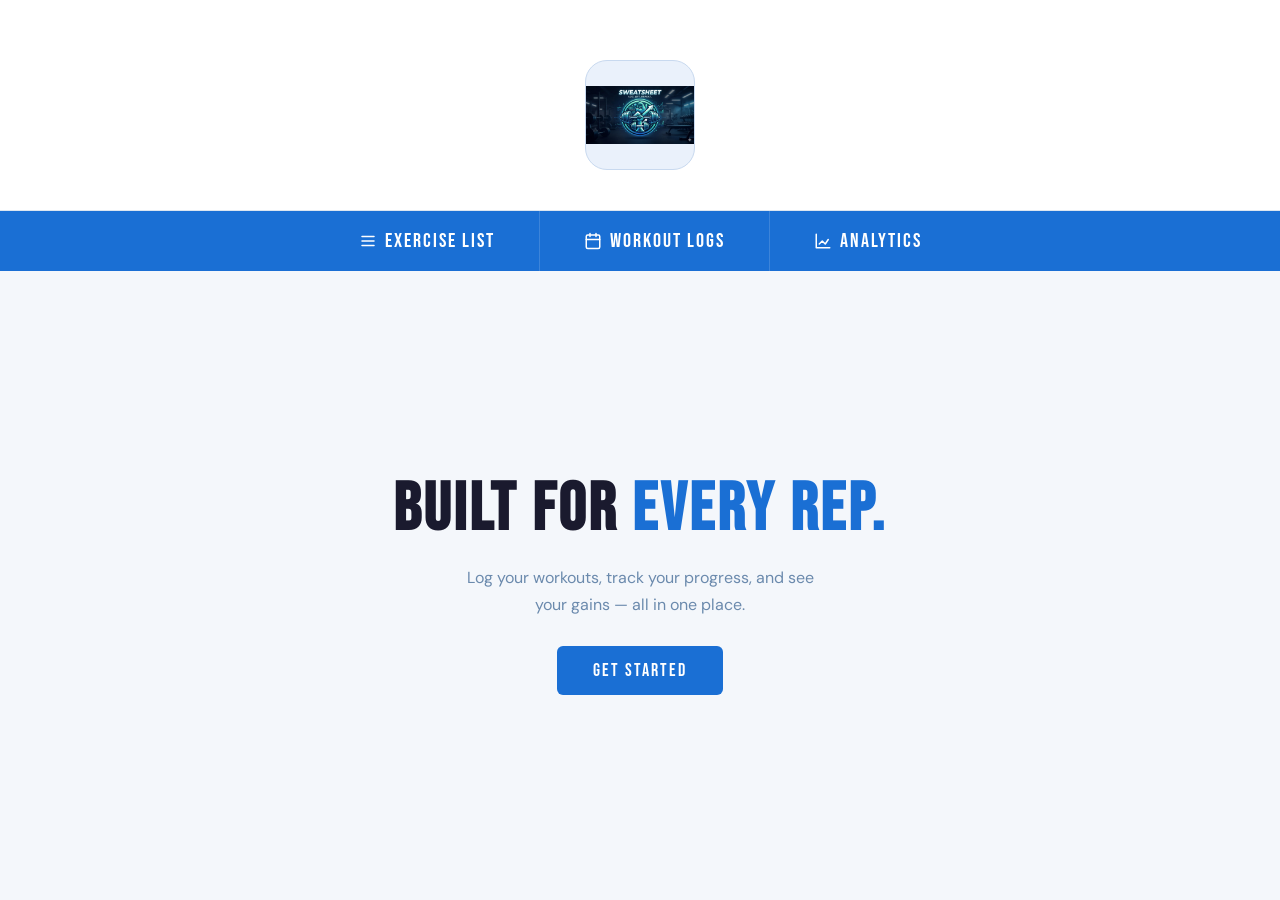
==== index.html @ 3637ef09 "Adding logo to homepage" ====
<!DOCTYPE html>
<html lang="en">
<head>
<meta charset="UTF-8" />
<meta name="viewport" content="width=device-width, initial-scale=1.0"/>
<title>SweatSheet</title>
<link href="https://fonts.googleapis.com/css2?family=Bebas+Neue&family=DM+Sans:wght@400;500;600&display=swap" rel="stylesheet"/>
<style>
  *, *::before, *::after { box-sizing: border-box; margin: 0; padding: 0; }

  body {
    font-family: 'DM Sans', sans-serif;
    background: #f4f7fb;
    color: #1a1a2e;
    min-height: 100vh;
    display: flex;
    flex-direction: column;
    align-items: center;
  }

  header {
    width: 100%;
    display: flex;
    flex-direction: column;
    align-items: center;
    padding: 60px 20px 40px;
    gap: 12px;
    background: #fff;
    border-bottom: 1px solid #dde6f0;
  }

  .logo-wrap {
    width: 110px;
    height: 110px;
    border-radius: 22px;
    background: #eaf1fb;
    border: 1px solid #c8d9ef;
    display: flex;
    align-items: center;
    justify-content: center;
    overflow: hidden;
  }

  .logo-wrap img {
    width: 100%;
    height: 100%;
    object-fit: contain;
  }

  .logo-fallback {
    font-family: 'Bebas Neue', sans-serif;
    font-size: 28px;
    letter-spacing: 2px;
    color: #1a6fd4;
  }

  .site-name {
    font-family: 'Bebas Neue', sans-serif;
    font-size: 52px;
    letter-spacing: 4px;
    color: #1a1a2e;
    line-height: 1;
  }

  .tagline {
    font-size: 13px;
    color: #6b8aad;
    letter-spacing: 1.5px;
    text-transform: uppercase;
  }

  nav {
    width: 100%;
    background: #1a6fd4;
    display: flex;
    justify-content: center;
  }

  nav a {
    display: inline-flex;
    align-items: center;
    gap: 8px;
    padding: 18px 44px;
    font-family: 'Bebas Neue', sans-serif;
    font-size: 20px;
    letter-spacing: 2px;
    color: #fff;
    text-decoration: none;
    border-right: 1px solid rgba(255,255,255,0.15);
    transition: background 0.15s;
  }

  nav a:last-child { border-right: none; }

  nav a:hover {
    background: rgba(255,255,255,0.12);
  }

  nav a svg {
    width: 18px;
    height: 18px;
    stroke: #fff;
    fill: none;
    stroke-width: 2;
    stroke-linecap: round;
    stroke-linejoin: round;
    flex-shrink: 0;
  }

  .hero {
    flex: 1;
    display: flex;
    flex-direction: column;
    align-items: center;
    justify-content: center;
    padding: 90px 20px;
    text-align: center;
    gap: 20px;
  }

  .hero h1 {
    font-family: 'Bebas Neue', sans-serif;
    font-size: 68px;
    letter-spacing: 3px;
    line-height: 1;
    color: #1a1a2e;
  }

  .hero h1 span {
    color: #1a6fd4;
  }

  .hero p {
    font-size: 16px;
    color: #6b8aad;
    max-width: 360px;
    line-height: 1.7;
  }

  .cta {
    margin-top: 8px;
    padding: 14px 36px;
    background: #1a6fd4;
    color: #fff;
    font-family: 'Bebas Neue', sans-serif;
    font-size: 18px;
    letter-spacing: 2px;
    border: none;
    border-radius: 6px;
    cursor: pointer;
    text-decoration: none;
    display: inline-block;
    transition: background 0.15s;
  }

  .cta:hover { background: #155cb0; }
</style>
</head>
<body>

<header>
  <div class="logo-wrap">
    <img src="logo.png" alt="SweatSheet logo" onerror="this.style.display='none'; this.nextElementSibling.style.display='flex';" />
    <span class="logo-fallback" style="display:none;">SS</span>
  </div>
</header>

<nav>
  <a href="exercise-list.html">
    <svg viewBox="0 0 24 24"><path d="M4 6h16M4 12h16M4 18h16"/></svg>
    Exercise List
  </a>
  <a href="workout-logs.html">
    <svg viewBox="0 0 24 24"><rect x="3" y="4" width="18" height="18" rx="2"/><path d="M16 2v4M8 2v4M3 10h18"/></svg>
    Workout Logs
  </a>
  <a href="analytics.html">
    <svg viewBox="0 0 24 24"><path d="M3 3v18h18"/><path d="M7 16l4-4 4 4 4-6"/></svg>
    Analytics
  </a>
</nav>

<section class="hero">
  <h1>Built for <span>every rep.</span></h1>
  <p>Log your workouts, track your progress, and see your gains — all in one place.</p>
  <a href="#" class="cta">Get Started</a>
</section>

</body>
</html>
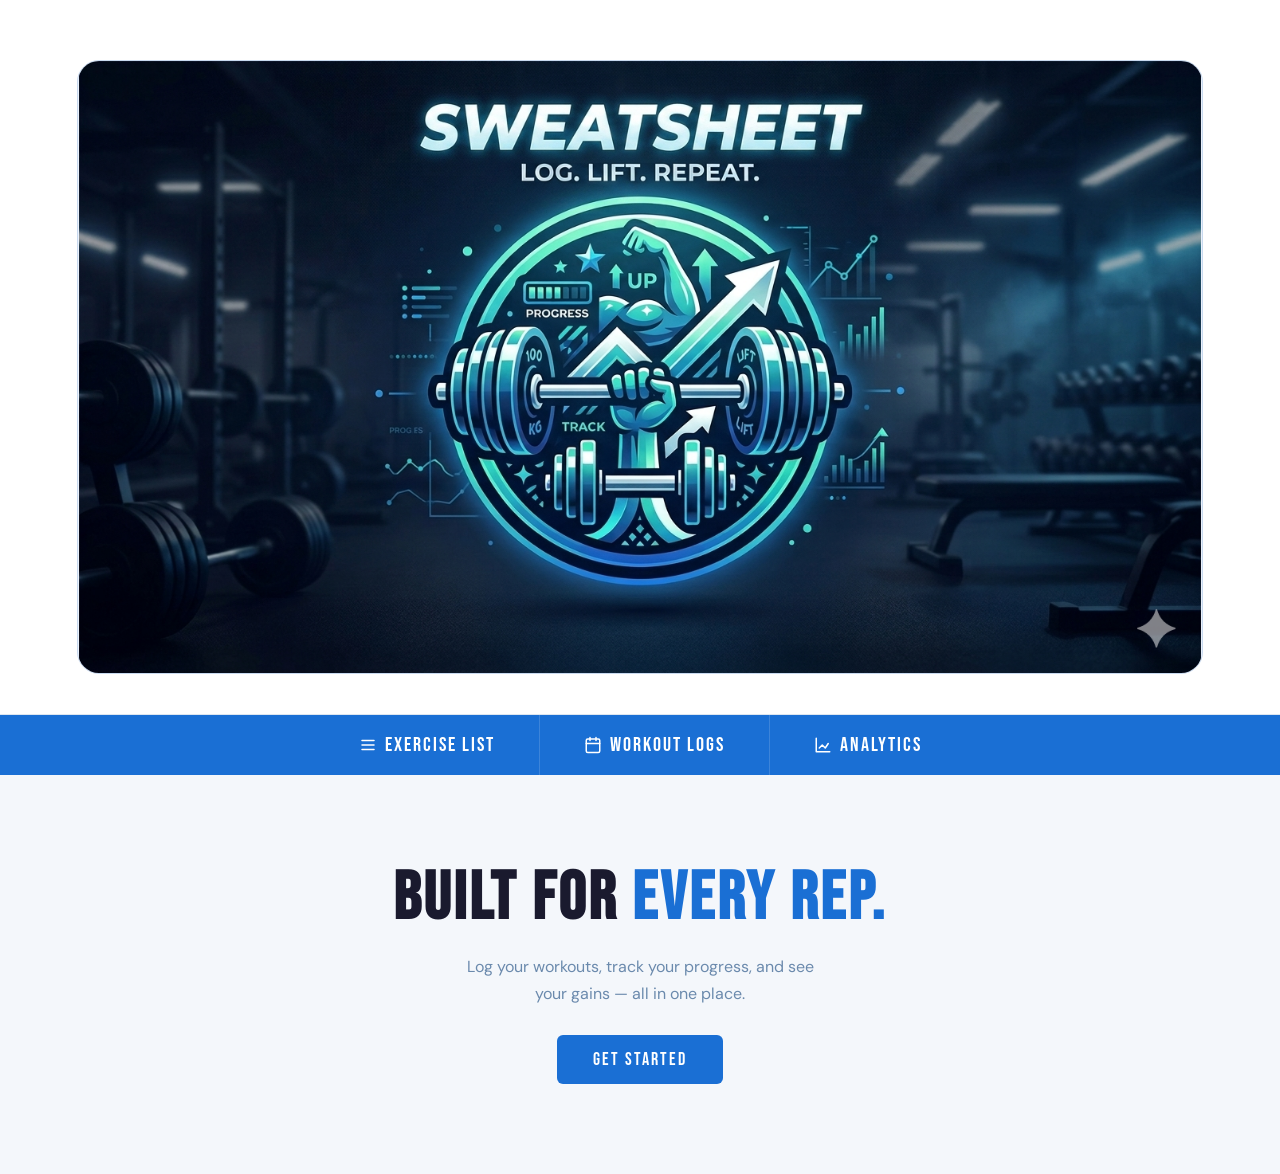
==== commit be368481: "Resized logo to homepage" ====
--- a/index.html
+++ b/index.html
@@ -30,8 +30,8 @@
   }
 
   .logo-wrap {
-    width: 110px;
-    height: 110px;
+    width: 1126px;
+    height: 614px;
     border-radius: 22px;
     background: #eaf1fb;
     border: 1px solid #c8d9ef;
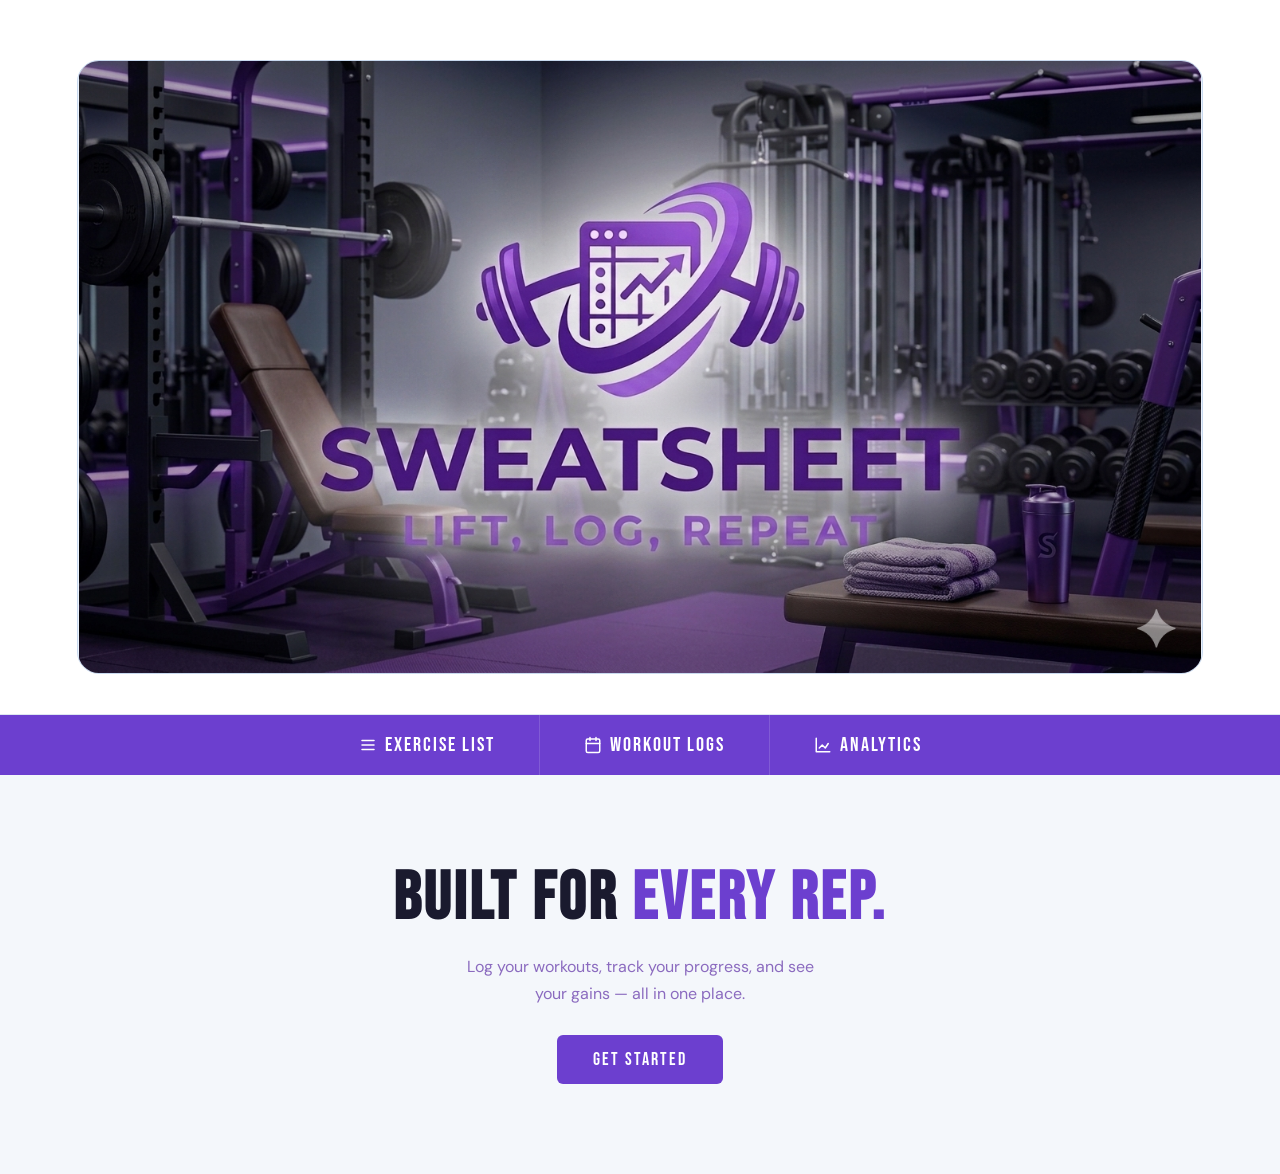
==== commit ca4aad9b: "Fixed tagline and changed color scheme to purple" ====
--- a/index.html
+++ b/index.html
@@ -51,7 +51,7 @@
     font-family: 'Bebas Neue', sans-serif;
     font-size: 28px;
     letter-spacing: 2px;
-    color: #1a6fd4;
+    color: #6c3fcf;
   }
 
   .site-name {
@@ -64,14 +64,14 @@
 
   .tagline {
     font-size: 13px;
-    color: #6b8aad;
+    color: #8b6bbf;
     letter-spacing: 1.5px;
     text-transform: uppercase;
   }
 
   nav {
     width: 100%;
-    background: #1a6fd4;
+    background: #6c3fcf;
     display: flex;
     justify-content: center;
   }
@@ -127,12 +127,12 @@
   }
 
   .hero h1 span {
-    color: #1a6fd4;
+    color: #6c3fcf;
   }
 
   .hero p {
     font-size: 16px;
-    color: #6b8aad;
+    color: #8b6bbf;
     max-width: 360px;
     line-height: 1.7;
   }
@@ -140,7 +140,7 @@
   .cta {
     margin-top: 8px;
     padding: 14px 36px;
-    background: #1a6fd4;
+    background: #6c3fcf;
     color: #fff;
     font-family: 'Bebas Neue', sans-serif;
     font-size: 18px;
@@ -153,7 +153,7 @@
     transition: background 0.15s;
   }
 
-  .cta:hover { background: #155cb0; }
+  .cta:hover { background: #5a32b0; }
 </style>
 </head>
 <body>
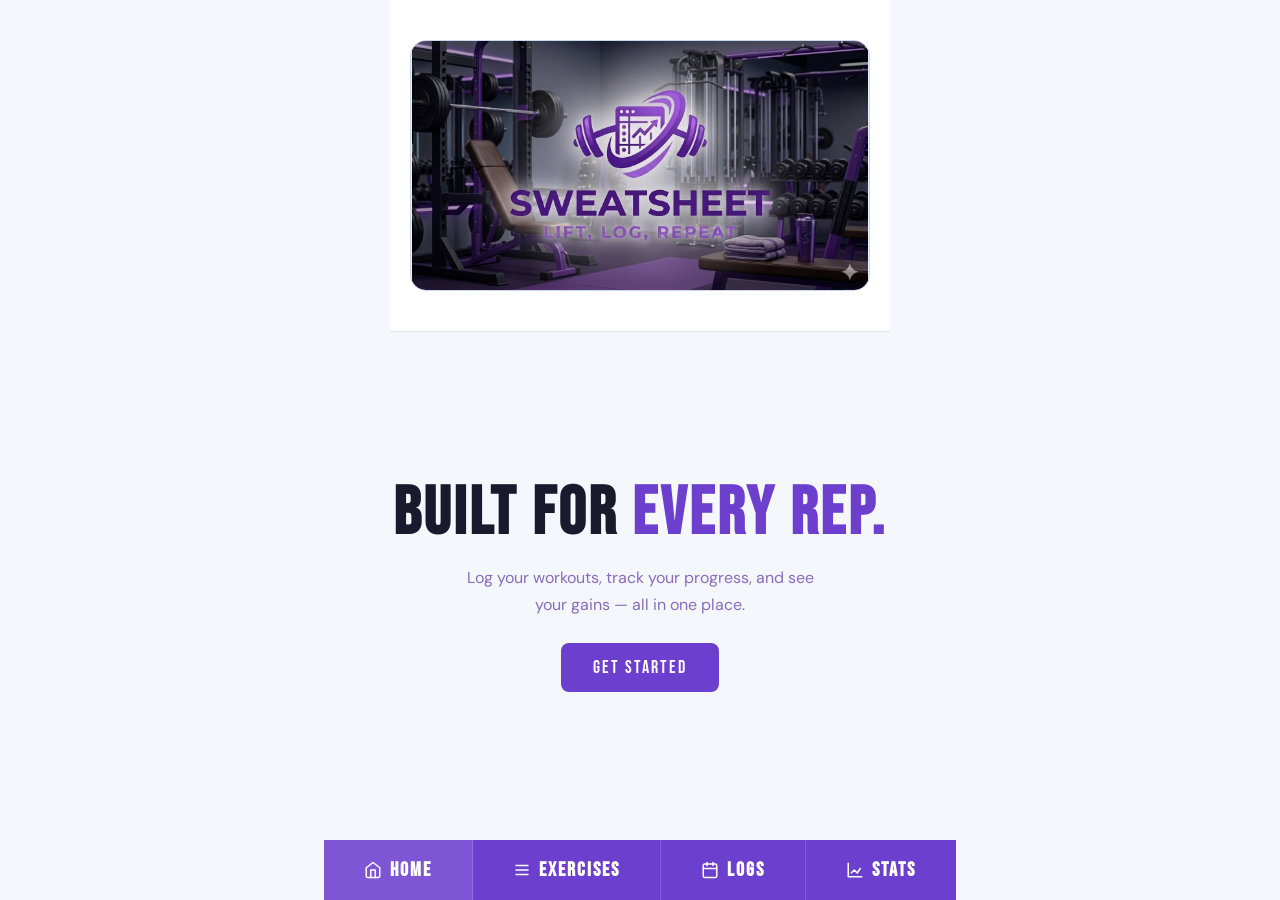
==== commit 44bd0f85: "Refactored to reusable files" ====
--- a/index.html
+++ b/index.html
@@ -1,190 +1,24 @@
 <!DOCTYPE html>
 <html lang="en">
 <head>
-<meta charset="UTF-8" />
-<meta name="viewport" content="width=device-width, initial-scale=1.0"/>
-<title>SweatSheet</title>
-<link href="https://fonts.googleapis.com/css2?family=Bebas+Neue&family=DM+Sans:wght@400;500;600&display=swap" rel="stylesheet"/>
-<style>
-  *, *::before, *::after { box-sizing: border-box; margin: 0; padding: 0; }
-
-  body {
-    font-family: 'DM Sans', sans-serif;
-    background: #f4f7fb;
-    color: #1a1a2e;
-    min-height: 100vh;
-    display: flex;
-    flex-direction: column;
-    align-items: center;
-  }
-
-  header {
-    width: 100%;
-    display: flex;
-    flex-direction: column;
-    align-items: center;
-    padding: 60px 20px 40px;
-    gap: 12px;
-    background: #fff;
-    border-bottom: 1px solid #dde6f0;
-  }
-
-  .logo-wrap {
-    width: 1126px;
-    height: 614px;
-    border-radius: 22px;
-    background: #eaf1fb;
-    border: 1px solid #c8d9ef;
-    display: flex;
-    align-items: center;
-    justify-content: center;
-    overflow: hidden;
-  }
-
-  .logo-wrap img {
-    width: 100%;
-    height: 100%;
-    object-fit: contain;
-  }
-
-  .logo-fallback {
-    font-family: 'Bebas Neue', sans-serif;
-    font-size: 28px;
-    letter-spacing: 2px;
-    color: #6c3fcf;
-  }
-
-  .site-name {
-    font-family: 'Bebas Neue', sans-serif;
-    font-size: 52px;
-    letter-spacing: 4px;
-    color: #1a1a2e;
-    line-height: 1;
-  }
-
-  .tagline {
-    font-size: 13px;
-    color: #8b6bbf;
-    letter-spacing: 1.5px;
-    text-transform: uppercase;
-  }
-
-  nav {
-    width: 100%;
-    background: #6c3fcf;
-    display: flex;
-    justify-content: center;
-  }
-
-  nav a {
-    display: inline-flex;
-    align-items: center;
-    gap: 8px;
-    padding: 18px 44px;
-    font-family: 'Bebas Neue', sans-serif;
-    font-size: 20px;
-    letter-spacing: 2px;
-    color: #fff;
-    text-decoration: none;
-    border-right: 1px solid rgba(255,255,255,0.15);
-    transition: background 0.15s;
-  }
-
-  nav a:last-child { border-right: none; }
-
-  nav a:hover {
-    background: rgba(255,255,255,0.12);
-  }
-
-  nav a svg {
-    width: 18px;
-    height: 18px;
-    stroke: #fff;
-    fill: none;
-    stroke-width: 2;
-    stroke-linecap: round;
-    stroke-linejoin: round;
-    flex-shrink: 0;
-  }
-
-  .hero {
-    flex: 1;
-    display: flex;
-    flex-direction: column;
-    align-items: center;
-    justify-content: center;
-    padding: 90px 20px;
-    text-align: center;
-    gap: 20px;
-  }
-
-  .hero h1 {
-    font-family: 'Bebas Neue', sans-serif;
-    font-size: 68px;
-    letter-spacing: 3px;
-    line-height: 1;
-    color: #1a1a2e;
-  }
-
-  .hero h1 span {
-    color: #6c3fcf;
-  }
-
-  .hero p {
-    font-size: 16px;
-    color: #8b6bbf;
-    max-width: 360px;
-    line-height: 1.7;
-  }
-
-  .cta {
-    margin-top: 8px;
-    padding: 14px 36px;
-    background: #6c3fcf;
-    color: #fff;
-    font-family: 'Bebas Neue', sans-serif;
-    font-size: 18px;
-    letter-spacing: 2px;
-    border: none;
-    border-radius: 6px;
-    cursor: pointer;
-    text-decoration: none;
-    display: inline-block;
-    transition: background 0.15s;
-  }
-
-  .cta:hover { background: #5a32b0; }
-</style>
+  <meta charset="UTF-8" />
+  <meta name="viewport" content="width=device-width, initial-scale=1.0" />
+  <title>SweatSheet</title>
+  <link href="https://fonts.googleapis.com/css2?family=Bebas+Neue&family=DM+Sans:wght@400;500;600&display=swap" rel="stylesheet" />
+  <link rel="stylesheet" href="styles.css" />
+  <script type="module" src="components.js"></script>
 </head>
 <body>
 
-<header>
-  <div class="logo-wrap">
-    <img src="logo.png" alt="SweatSheet logo" onerror="this.style.display='none'; this.nextElementSibling.style.display='flex';" />
-    <span class="logo-fallback" style="display:none;">SS</span>
-  </div>
-</header>
+  <site-header></site-header>
 
-<nav>
-  <a href="exercise-list.html">
-    <svg viewBox="0 0 24 24"><path d="M4 6h16M4 12h16M4 18h16"/></svg>
-    Exercise List
-  </a>
-  <a href="workout-logs.html">
-    <svg viewBox="0 0 24 24"><rect x="3" y="4" width="18" height="18" rx="2"/><path d="M16 2v4M8 2v4M3 10h18"/></svg>
-    Workout Logs
-  </a>
-  <a href="analytics.html">
-    <svg viewBox="0 0 24 24"><path d="M3 3v18h18"/><path d="M7 16l4-4 4 4 4-6"/></svg>
-    Analytics
-  </a>
-</nav>
+  <section class="hero">
+    <h1>Built for <span>every rep.</span></h1>
+    <p>Log your workouts, track your progress, and see your gains — all in one place.</p>
+    <a class="cta" href="exercise-list.html">Get started</a>
+  </section>
 
-<section class="hero">
-  <h1>Built for <span>every rep.</span></h1>
-  <p>Log your workouts, track your progress, and see your gains — all in one place.</p>
-  <a href="#" class="cta">Get Started</a>
-</section>
+  <site-nav active="home"></site-nav>
 
 </body>
 </html>
--- a/styles.css
+++ b/styles.css
@@ -0,0 +1,421 @@
+/* ============================================================
+   SweatSheet — shared styles (mobile-first)
+   Base rules target phones. The @media (min-width) blocks at the
+   bottom layer on desktop enhancements. Edit colors once, here.
+   ============================================================ */
+
+:root {
+  --bg:          #f4f7fb;
+  --card:        #fff;
+  --ink:         #1a1a2e;
+  --primary:     #6c3fcf;
+  --primary-dk:  #5a32b0;
+  --accent:      #8b6bbf;
+  --border:      #dde6f0;
+  --tint:        #eaf1fb;
+  --row-hover:   #faf8ff;
+
+  --display: 'Bebas Neue', sans-serif;
+  --body:    'DM Sans', sans-serif;
+
+  --nav-h: 64px;            /* height of the mobile bottom tab bar */
+}
+
+*, *::before, *::after { box-sizing: border-box; margin: 0; padding: 0; }
+
+body {
+  font-family: var(--body);
+  background: var(--bg);
+  color: var(--ink);
+  min-height: 100vh;
+  display: flex;
+  flex-direction: column;
+  align-items: center;
+  /* leave room for the fixed bottom nav on mobile */
+  padding-bottom: calc(var(--nav-h) + env(safe-area-inset-bottom));
+}
+
+img { max-width: 100%; }
+
+/* ── HEADER ───────────────────────────────────────────────── */
+.site-header {
+  width: 100%;
+  display: flex;
+  justify-content: center;
+  padding: 20px 16px;
+  background: var(--card);
+  border-bottom: 1px solid var(--border);
+}
+
+.logo-wrap {
+  width: 100%;
+  max-width: 200px;              /* compact on mobile */
+  aspect-ratio: 1126 / 614;      /* keeps the logo's shape, scales fluidly */
+  border-radius: 16px;
+  background: var(--tint);
+  border: 1px solid #c8d9ef;
+  display: flex;
+  align-items: center;
+  justify-content: center;
+  overflow: hidden;
+}
+.logo-wrap img { width: 100%; height: 100%; object-fit: contain; }
+
+.logo-fallback {
+  font-family: var(--display);
+  font-size: 28px;
+  letter-spacing: 2px;
+  color: var(--primary);
+}
+
+/* ── NAV (bottom tab bar on mobile) ───────────────────────── */
+.site-nav {
+  position: fixed;
+  left: 0; right: 0; bottom: 0;
+  z-index: 50;
+  display: flex;
+  background: var(--primary);
+  padding-bottom: env(safe-area-inset-bottom);  /* iPhone home bar */
+  box-shadow: 0 -2px 12px rgba(26, 26, 46, 0.12);
+}
+.site-nav a {
+  flex: 1;
+  display: flex;
+  flex-direction: column;
+  align-items: center;
+  justify-content: center;
+  gap: 4px;
+  min-height: var(--nav-h);
+  padding: 8px 4px;
+  font-family: var(--body);
+  font-size: 11px;
+  font-weight: 600;
+  letter-spacing: 0.3px;
+  color: rgba(255, 255, 255, 0.65);
+  text-decoration: none;
+  transition: color 0.15s, background 0.15s;
+}
+.site-nav a.active { color: #fff; }
+.site-nav a:active  { background: rgba(255, 255, 255, 0.12); }
+.site-nav a svg {
+  width: 22px; height: 22px;
+  stroke: currentColor; fill: none;
+  stroke-width: 2; stroke-linecap: round; stroke-linejoin: round;
+}
+
+/* ── HERO (homepage) ──────────────────────────────────────── */
+.hero {
+  flex: 1;
+  display: flex;
+  flex-direction: column;
+  align-items: center;
+  justify-content: center;
+  padding: 56px 20px;
+  text-align: center;
+  gap: 16px;
+}
+.hero h1 {
+  font-family: var(--display);
+  font-size: 44px;
+  letter-spacing: 2px;
+  line-height: 1;
+  color: var(--ink);
+}
+.hero h1 span { color: var(--primary); }
+.hero p {
+  font-size: 15px;
+  color: var(--accent);
+  max-width: 340px;
+  line-height: 1.7;
+}
+.cta {
+  margin-top: 8px;
+  padding: 14px 32px;
+  background: var(--primary);
+  color: #fff;
+  font-family: var(--display);
+  font-size: 18px;
+  letter-spacing: 2px;
+  border: none;
+  border-radius: 8px;
+  cursor: pointer;
+  text-decoration: none;
+  display: inline-block;
+  transition: background 0.15s;
+}
+.cta:hover { background: var(--primary-dk); }
+
+/* ── PAGE SHELL ───────────────────────────────────────────── */
+.page {
+  width: 100%;
+  max-width: 1100px;
+  padding: 24px 16px;
+  flex: 1;
+}
+.page-header { margin-bottom: 20px; }
+.page-header h2 {
+  font-family: var(--display);
+  font-size: 34px;
+  letter-spacing: 2px;
+  color: var(--ink);
+}
+
+/* ── FILTERS (stacked on mobile) ──────────────────────────── */
+.filters {
+  display: flex;
+  flex-direction: column;
+  gap: 10px;
+  margin-bottom: 20px;
+}
+.search-wrap { position: relative; width: 100%; }
+.search-wrap svg {
+  position: absolute;
+  left: 14px; top: 50%;
+  transform: translateY(-50%);
+  width: 16px; height: 16px;
+  stroke: var(--accent); fill: none;
+  stroke-width: 2; stroke-linecap: round; stroke-linejoin: round;
+  pointer-events: none;
+}
+.search-wrap input,
+select {
+  width: 100%;
+  min-height: 46px;                 /* comfortable tap target */
+  padding: 10px 14px;
+  border: 1px solid var(--border);
+  border-radius: 10px;
+  font-family: var(--body);
+  font-size: 16px;                  /* >=16px stops iOS zoom-on-focus */
+  background: var(--card);
+  color: var(--ink);
+  outline: none;
+  transition: border-color 0.15s;
+}
+.search-wrap input { padding-left: 40px; }
+select { cursor: pointer; }
+.search-wrap input:focus,
+select:focus { border-color: var(--primary); }
+
+/* ── EXERCISE LIST: cards on mobile ───────────────────────── */
+.table-wrap { width: 100%; }
+table, thead, tbody, tr, td { display: block; width: 100%; }
+thead { display: none; }              /* headers are redundant in card mode */
+
+tbody tr {
+  background: var(--card);
+  border: 1px solid var(--border);
+  border-radius: 14px;
+  padding: 14px 16px;
+  margin-bottom: 12px;
+}
+tbody td {
+  display: flex;
+  flex-direction: column;
+  align-items: flex-start;
+  gap: 2px;
+  padding: 6px 0;
+  border: none;
+  font-size: 15px;
+}
+tbody td::before {
+  content: attr(data-label);
+  font-family: var(--display);
+  font-size: 12px;
+  letter-spacing: 1px;
+  color: var(--accent);
+}
+td.cell-img { padding-bottom: 10px; }
+td.cell-img::before { display: none; }   /* image needs no label */
+
+.exercise-img,
+.img-placeholder {
+  width: 56px; height: 56px;
+  border-radius: 10px;
+  background: var(--tint);
+  border: 1px solid var(--border);
+}
+.exercise-img { object-fit: cover; }
+.img-placeholder {
+  display: flex; align-items: center; justify-content: center;
+  color: var(--accent); font-size: 22px;
+}
+.exercise-name { font-weight: 600; color: var(--ink); font-size: 16px; }
+.exercise-desc { color: var(--accent); line-height: 1.5; }
+.badge {
+  display: inline-block;
+  padding: 3px 12px;
+  border-radius: 20px;
+  font-size: 13px;
+  font-weight: 600;
+  background: var(--tint);
+  color: var(--primary);
+}
+
+/* ── STATES (loading / empty / error) ─────────────────────── */
+tbody tr.state-row { border: none; background: none; padding: 0; }
+.state-row td {
+  display: block;
+  text-align: center;
+  padding: 56px 20px;
+  color: var(--accent);
+  font-size: 15px;
+}
+.state-row td::before { display: none; }
+.spinner {
+  width: 28px; height: 28px;
+  border: 3px solid var(--border);
+  border-top-color: var(--primary);
+  border-radius: 50%;
+  animation: spin 0.7s linear infinite;
+  margin: 0 auto 12px;
+}
+@keyframes spin { to { transform: rotate(360deg); } }
+.empty-icon { font-size: 36px; margin-bottom: 8px; }
+
+@media (prefers-reduced-motion: reduce) {
+  .spinner { animation-duration: 2s; }
+  * { transition: none !important; }
+}
+
+/* ════════════════════════════════════════════════════════════
+   DESKTOP ENHANCEMENTS (≥768px)
+   Nav returns to the top; the exercise list becomes a real table.
+   ════════════════════════════════════════════════════════════ */
+@media (min-width: 768px) {
+  body { padding-bottom: 0; }
+
+  .site-header { padding: 40px 20px; }
+  .logo-wrap { max-width: 460px; }
+
+  /* nav back to a top bar */
+  .site-nav {
+    position: static;
+    justify-content: center;
+    padding-bottom: 0;
+    box-shadow: none;
+  }
+  .site-nav a {
+    flex: 0 0 auto;
+    flex-direction: row;
+    gap: 8px;
+    min-height: 0;
+    padding: 18px 40px;
+    font-family: var(--display);
+    font-size: 20px;
+    letter-spacing: 2px;
+    color: #fff;
+    border-right: 1px solid rgba(255, 255, 255, 0.15);
+  }
+  .site-nav a:last-child { border-right: none; }
+  .site-nav a:hover { background: rgba(255, 255, 255, 0.12); }
+  .site-nav a.active { background: rgba(255, 255, 255, 0.12); }
+  .site-nav a svg { width: 18px; height: 18px; }
+
+  .hero { padding: 90px 20px; }
+  .hero h1 { font-size: 68px; letter-spacing: 3px; }
+  .hero p  { font-size: 16px; max-width: 360px; }
+
+  .page { padding: 48px 24px; }
+  .page-header h2 { font-size: 42px; letter-spacing: 3px; }
+
+  .filters { flex-direction: row; align-items: center; gap: 12px; flex-wrap: wrap; }
+  .search-wrap { flex: 1; min-width: 220px; }
+  .search-wrap input, select { min-height: 0; font-size: 14px; }
+  select { width: auto; }
+
+  /* real table again */
+  .table-wrap {
+    background: var(--card);
+    border: 1px solid var(--border);
+    border-radius: 14px;
+    overflow: hidden;
+  }
+  table  { display: table; border-collapse: collapse; }
+  thead  { display: table-header-group; background: var(--bg); }
+  tbody  { display: table-row-group; }
+  tbody tr {
+    display: table-row;
+    background: none;
+    border: none;
+    border-radius: 0;
+    padding: 0; margin: 0;
+  }
+  th {
+    text-align: left;
+    padding: 14px 20px;
+    font-family: var(--display);
+    font-size: 15px;
+    letter-spacing: 1.5px;
+    color: var(--primary);
+    border-bottom: 1px solid var(--border);
+  }
+  tbody td {
+    display: table-cell;
+    padding: 16px 20px;
+    border-bottom: 1px solid #f0f4f9;
+    vertical-align: middle;
+    font-size: 14px;
+  }
+  tbody td::before { display: none; }
+  tbody tr:last-child td { border-bottom: none; }
+  tbody tr:hover td { background: var(--row-hover); }
+  td.cell-img { padding-bottom: 16px; }
+  .exercise-img, .img-placeholder { width: 44px; height: 44px; font-size: 18px; }
+  .exercise-name { font-size: 14px; }
+  .exercise-desc { font-size: 12px; }
+  .badge { font-size: 12px; }
+  .state-row td { padding: 60px 20px; }
+}
+
+/* ============================================================
+   PANELS, STAT CARDS & CHARTS  (workout-logs + analytics)
+   ============================================================ */
+.panel {
+  width: 100%;
+  background: var(--card);
+  border: 1px solid var(--border);
+  border-radius: 14px;
+  padding: 18px 16px;
+  margin-bottom: 16px;
+}
+.panel h3 {
+  font-family: var(--display);
+  font-size: 22px;
+  letter-spacing: 1px;
+  color: var(--ink);
+  margin-bottom: 14px;
+}
+.chart-box { position: relative; width: 100%; height: 260px; }
+
+.stats-grid {
+  display: grid;
+  grid-template-columns: repeat(auto-fit, minmax(140px, 1fr));
+  gap: 12px;
+  margin-bottom: 16px;
+}
+.stat {
+  background: var(--card);
+  border: 1px solid var(--border);
+  border-radius: 14px;
+  padding: 18px 16px;
+  text-align: center;
+}
+.stat .num {
+  font-family: var(--display);
+  font-size: 40px;
+  letter-spacing: 1px;
+  color: var(--primary);
+  line-height: 1;
+}
+.stat .lbl {
+  font-size: 12px;
+  color: var(--accent);
+  letter-spacing: 1px;
+  text-transform: uppercase;
+  margin-top: 6px;
+}
+
+@media (min-width: 768px) {
+  .panel { padding: 24px; }
+  .chart-box { height: 340px; }
+}
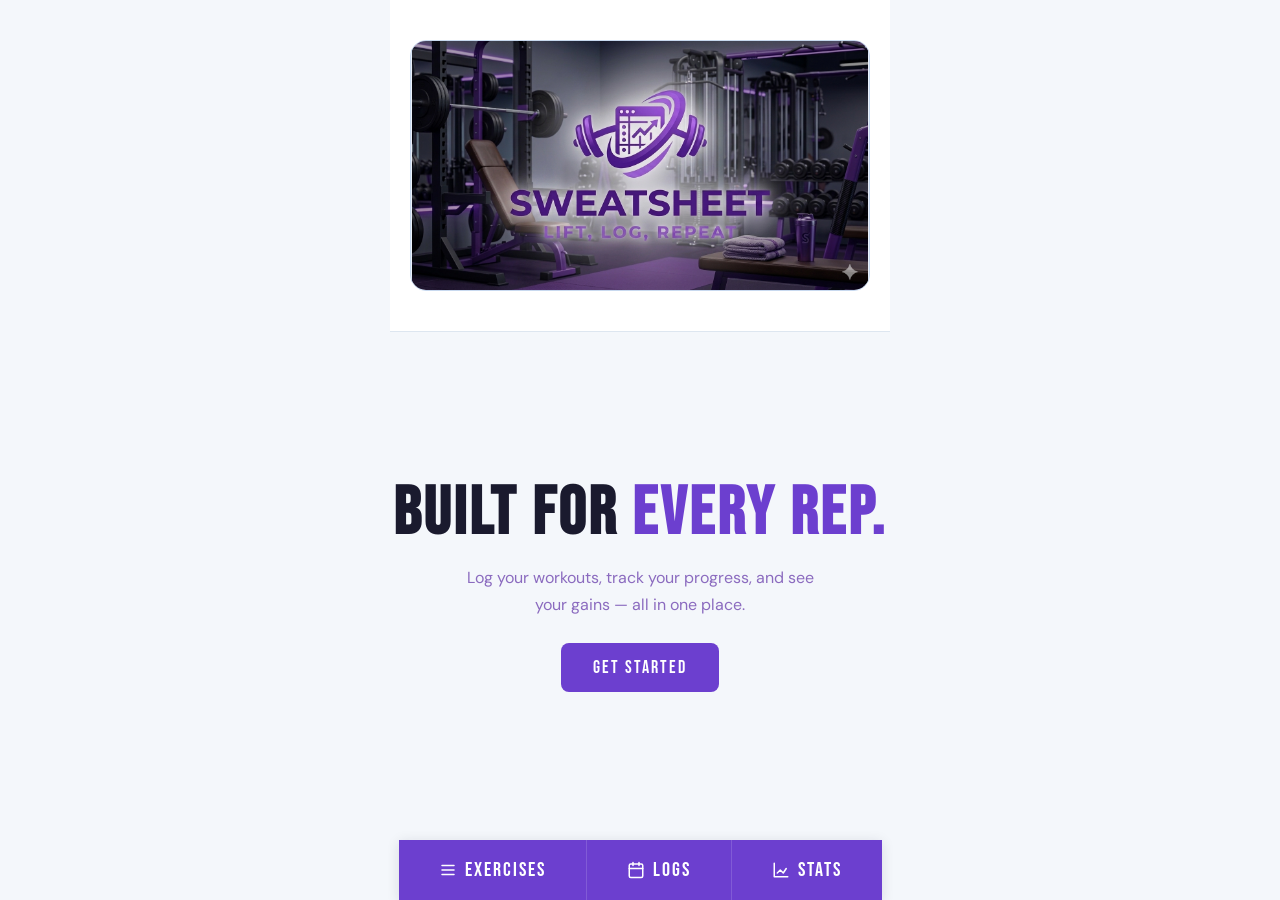
==== commit bbfe27a1: "Gate writes behind write key" ====
--- a/index.html
+++ b/index.html
@@ -20,5 +20,14 @@
 
   <site-nav active="home"></site-nav>
 
+  <script>
+    const key = new URLSearchParams(location.search).get('key')
+    const cta = document.querySelector('.cta')
+    if (key && cta) {
+      const url = new URL(cta.getAttribute('href'), location.href)
+      url.searchParams.set('key', key)
+      cta.href = url.pathname.split('/').pop() + url.search + url.hash
+    }
+  </script>
 </body>
 </html>
--- a/styles.css
+++ b/styles.css
@@ -31,8 +31,6 @@
   display: flex;
   flex-direction: column;
   align-items: center;
-  /* leave room for the fixed bottom nav on mobile */
-  padding-bottom: calc(var(--nav-h) + env(safe-area-inset-bottom));
 }
 
 img { max-width: 100%; }
@@ -45,6 +43,13 @@
   padding: 20px 16px;
   background: var(--card);
   border-bottom: 1px solid var(--border);
+}
+
+.logo-link {
+  display: flex;
+  justify-content: center;
+  width: 100%;
+  text-decoration: none;
 }
 
 .logo-wrap {
@@ -68,37 +73,36 @@
   color: var(--primary);
 }
 
-/* ── NAV (bottom tab bar on mobile) ───────────────────────── */
+/* ── NAV (ribbon across the top) ──────────────────────────── */
 .site-nav {
-  position: fixed;
-  left: 0; right: 0; bottom: 0;
+  position: sticky;
+  top: 0;
   z-index: 50;
+  width: 100%;
   display: flex;
   background: var(--primary);
-  padding-bottom: env(safe-area-inset-bottom);  /* iPhone home bar */
-  box-shadow: 0 -2px 12px rgba(26, 26, 46, 0.12);
+  box-shadow: 0 2px 12px rgba(26, 26, 46, 0.12);
 }
 .site-nav a {
   flex: 1;
   display: flex;
-  flex-direction: column;
   align-items: center;
   justify-content: center;
-  gap: 4px;
-  min-height: var(--nav-h);
-  padding: 8px 4px;
-  font-family: var(--body);
-  font-size: 11px;
-  font-weight: 600;
-  letter-spacing: 0.3px;
-  color: rgba(255, 255, 255, 0.65);
+  gap: 6px;
+  padding: 14px 8px;
+  font-family: var(--display);
+  font-size: 15px;
+  letter-spacing: 1px;
+  color: rgba(255, 255, 255, 0.7);
   text-decoration: none;
+  border-right: 1px solid rgba(255, 255, 255, 0.15);
   transition: color 0.15s, background 0.15s;
 }
-.site-nav a.active { color: #fff; }
-.site-nav a:active  { background: rgba(255, 255, 255, 0.12); }
+.site-nav a:last-child { border-right: none; }
+.site-nav a.active { color: #fff; background: rgba(255, 255, 255, 0.12); }
+.site-nav a:hover  { background: rgba(255, 255, 255, 0.12); }
 .site-nav a svg {
-  width: 22px; height: 22px;
+  width: 18px; height: 18px;
   stroke: currentColor; fill: none;
   stroke-width: 2; stroke-linecap: round; stroke-linejoin: round;
 }
@@ -196,71 +200,59 @@
 .search-wrap input:focus,
 select:focus { border-color: var(--primary); }
 
-/* ── EXERCISE LIST: cards on mobile ───────────────────────── */
-.table-wrap { width: 100%; }
-table, thead, tbody, tr, td { display: block; width: 100%; }
-thead { display: none; }              /* headers are redundant in card mode */
-
-tbody tr {
+/* ── DATA TABLE (compact, identical at every screen size) ──── */
+.table-wrap {
+  width: 100%;
   background: var(--card);
   border: 1px solid var(--border);
   border-radius: 14px;
-  padding: 14px 16px;
-  margin-bottom: 12px;
-}
-tbody td {
-  display: flex;
-  flex-direction: column;
-  align-items: flex-start;
-  gap: 2px;
-  padding: 6px 0;
-  border: none;
-  font-size: 15px;
-}
-tbody td::before {
-  content: attr(data-label);
-  font-family: var(--display);
-  font-size: 12px;
-  letter-spacing: 1px;
-  color: var(--accent);
-}
-td.cell-img { padding-bottom: 10px; }
-td.cell-img::before { display: none; }   /* image needs no label */
-
-.exercise-img,
-.img-placeholder {
-  width: 56px; height: 56px;
-  border-radius: 10px;
-  background: var(--tint);
-  border: 1px solid var(--border);
-}
-.exercise-img { object-fit: cover; }
-.img-placeholder {
-  display: flex; align-items: center; justify-content: center;
-  color: var(--accent); font-size: 22px;
-}
-.exercise-name { font-weight: 600; color: var(--ink); font-size: 16px; }
-.exercise-desc { color: var(--accent); line-height: 1.5; }
+  overflow-x: auto;                 /* narrow screens scroll the table, not the page */
+  -webkit-overflow-scrolling: touch;
+}
+table {
+  width: 100%;
+  border-collapse: collapse;
+  font-size: 14px;
+}
+thead { background: var(--bg); }
+th {
+  text-align: left;
+  padding: 11px 14px;
+  font-family: var(--display);
+  font-size: 14px;
+  letter-spacing: 1px;
+  color: var(--primary);
+  white-space: nowrap;
+  border-bottom: 1px solid var(--border);
+}
+td {
+  padding: 10px 14px;
+  border-bottom: 1px solid #f0f4f9;
+  vertical-align: middle;
+  line-height: 1.45;
+}
+tbody tr:last-child td { border-bottom: none; }
+tbody tr:hover td { background: var(--row-hover); }
+
+.exercise-name { font-weight: 600; color: var(--ink); }
 .badge {
   display: inline-block;
-  padding: 3px 12px;
+  padding: 2px 10px;
   border-radius: 20px;
-  font-size: 13px;
+  font-size: 12px;
   font-weight: 600;
   background: var(--tint);
   color: var(--primary);
+  white-space: nowrap;
 }
 
 /* ── STATES (loading / empty / error) ─────────────────────── */
-tbody tr.state-row { border: none; background: none; padding: 0; }
 .state-row td {
-  display: block;
   text-align: center;
-  padding: 56px 20px;
+  padding: 48px 20px;
   color: var(--accent);
   font-size: 15px;
 }
-.state-row td::before { display: none; }
 .spinner {
   width: 28px; height: 28px;
   border: 3px solid var(--border);
@@ -282,34 +274,19 @@
    Nav returns to the top; the exercise list becomes a real table.
    ════════════════════════════════════════════════════════════ */
 @media (min-width: 768px) {
-  body { padding-bottom: 0; }
-
   .site-header { padding: 40px 20px; }
   .logo-wrap { max-width: 460px; }
 
-  /* nav back to a top bar */
-  .site-nav {
-    position: static;
-    justify-content: center;
-    padding-bottom: 0;
-    box-shadow: none;
-  }
+  /* roomier ribbon on desktop */
+  .site-nav { justify-content: center; }
   .site-nav a {
     flex: 0 0 auto;
-    flex-direction: row;
     gap: 8px;
-    min-height: 0;
     padding: 18px 40px;
-    font-family: var(--display);
     font-size: 20px;
     letter-spacing: 2px;
     color: #fff;
-    border-right: 1px solid rgba(255, 255, 255, 0.15);
   }
-  .site-nav a:last-child { border-right: none; }
-  .site-nav a:hover { background: rgba(255, 255, 255, 0.12); }
-  .site-nav a.active { background: rgba(255, 255, 255, 0.12); }
-  .site-nav a svg { width: 18px; height: 18px; }
 
   .hero { padding: 90px 20px; }
   .hero h1 { font-size: 68px; letter-spacing: 3px; }
@@ -322,49 +299,6 @@
   .search-wrap { flex: 1; min-width: 220px; }
   .search-wrap input, select { min-height: 0; font-size: 14px; }
   select { width: auto; }
-
-  /* real table again */
-  .table-wrap {
-    background: var(--card);
-    border: 1px solid var(--border);
-    border-radius: 14px;
-    overflow: hidden;
-  }
-  table  { display: table; border-collapse: collapse; }
-  thead  { display: table-header-group; background: var(--bg); }
-  tbody  { display: table-row-group; }
-  tbody tr {
-    display: table-row;
-    background: none;
-    border: none;
-    border-radius: 0;
-    padding: 0; margin: 0;
-  }
-  th {
-    text-align: left;
-    padding: 14px 20px;
-    font-family: var(--display);
-    font-size: 15px;
-    letter-spacing: 1.5px;
-    color: var(--primary);
-    border-bottom: 1px solid var(--border);
-  }
-  tbody td {
-    display: table-cell;
-    padding: 16px 20px;
-    border-bottom: 1px solid #f0f4f9;
-    vertical-align: middle;
-    font-size: 14px;
-  }
-  tbody td::before { display: none; }
-  tbody tr:last-child td { border-bottom: none; }
-  tbody tr:hover td { background: var(--row-hover); }
-  td.cell-img { padding-bottom: 16px; }
-  .exercise-img, .img-placeholder { width: 44px; height: 44px; font-size: 18px; }
-  .exercise-name { font-size: 14px; }
-  .exercise-desc { font-size: 12px; }
-  .badge { font-size: 12px; }
-  .state-row td { padding: 60px 20px; }
 }
 
 /* ============================================================
@@ -419,3 +353,122 @@
   .panel { padding: 24px; }
   .chart-box { height: 340px; }
 }
+
+/* ============================================================
+   AUTH CONTROL + ADD-EXERCISE FORM
+   ============================================================ */
+.page-header {
+  display: flex;
+  align-items: center;
+  justify-content: space-between;
+  gap: 12px;
+  flex-wrap: wrap;
+}
+.auth-area { display: flex; align-items: center; gap: 10px; }
+.auth-email { font-size: 13px; color: var(--accent); }
+
+.btn {
+  padding: 9px 16px;
+  border: 1px solid var(--border);
+  border-radius: 8px;
+  background: var(--card);
+  color: var(--ink);
+  font-family: var(--body);
+  font-size: 14px;
+  font-weight: 600;
+  cursor: pointer;
+  transition: border-color 0.15s, background 0.15s;
+}
+.btn:hover { border-color: var(--primary); }
+.btn-primary {
+  background: var(--primary);
+  color: #fff;
+  border-color: var(--primary);
+}
+.btn-primary:hover { background: var(--primary-dk); border-color: var(--primary-dk); }
+.btn:disabled { opacity: 0.6; cursor: default; }
+
+.form-grid { display: flex; flex-direction: column; gap: 10px; }
+.form-grid input,
+.form-grid select {
+  width: 100%;
+  min-height: 46px;
+  padding: 10px 14px;
+  border: 1px solid var(--border);
+  border-radius: 10px;
+  font-family: var(--body);
+  font-size: 16px;
+  background: var(--card);
+  color: var(--ink);
+  outline: none;
+}
+.form-grid input:focus,
+.form-grid select:focus { border-color: var(--primary); }
+.form-msg { margin-top: 10px; font-size: 13px; color: var(--accent); min-height: 1em; }
+.form-msg.err { color: #c02; }
+
+@media (min-width: 768px) {
+  .form-grid { flex-direction: row; align-items: center; }
+  .form-grid input,
+  .form-grid select { min-height: 0; font-size: 14px; }
+  .form-grid #f-name { flex: 2; }
+  .form-grid #f-category { flex: 1; }
+}
+
+/* ============================================================
+   WORKOUT LOG — day cards
+   ============================================================ */
+.center-state {
+  text-align: center;
+  padding: 56px 20px;
+  color: var(--accent);
+  font-size: 15px;
+}
+.day-head {
+  display: flex;
+  align-items: baseline;
+  justify-content: space-between;
+  gap: 10px;
+  flex-wrap: wrap;
+  margin-bottom: 14px;
+  padding-bottom: 12px;
+  border-bottom: 1px solid var(--border);
+}
+.day-date {
+  font-family: var(--display);
+  font-size: 20px;
+  letter-spacing: 1px;
+  color: var(--ink);
+}
+.day-title {
+  font-family: var(--display);
+  font-size: 20px;
+  letter-spacing: 1px;
+  color: var(--primary);
+}
+/* keep the person dropdown inline beside the page title */
+#user-filter { width: auto; min-width: 140px; }
+@media (max-width: 767px) {
+  .logs-header h2 { font-size: 26px; }   /* fit title + dropdown on one row */
+}
+
+.day-exercises { display: flex; flex-direction: column; gap: 12px; }
+.ex-row {
+  display: flex;
+  align-items: baseline;
+  justify-content: space-between;
+  gap: 12px;
+  flex-wrap: wrap;
+}
+.ex-name { font-weight: 600; color: var(--ink); font-size: 15px; }
+.set-list { display: flex; flex-wrap: wrap; gap: 6px; }
+.set-chip {
+  font-size: 13px;
+  font-weight: 600;
+  font-variant-numeric: tabular-nums;
+  background: var(--tint);
+  color: var(--primary);
+  padding: 2px 9px;
+  border-radius: 6px;
+}
+.day-empty { font-size: 13px; color: var(--accent); font-style: italic; }
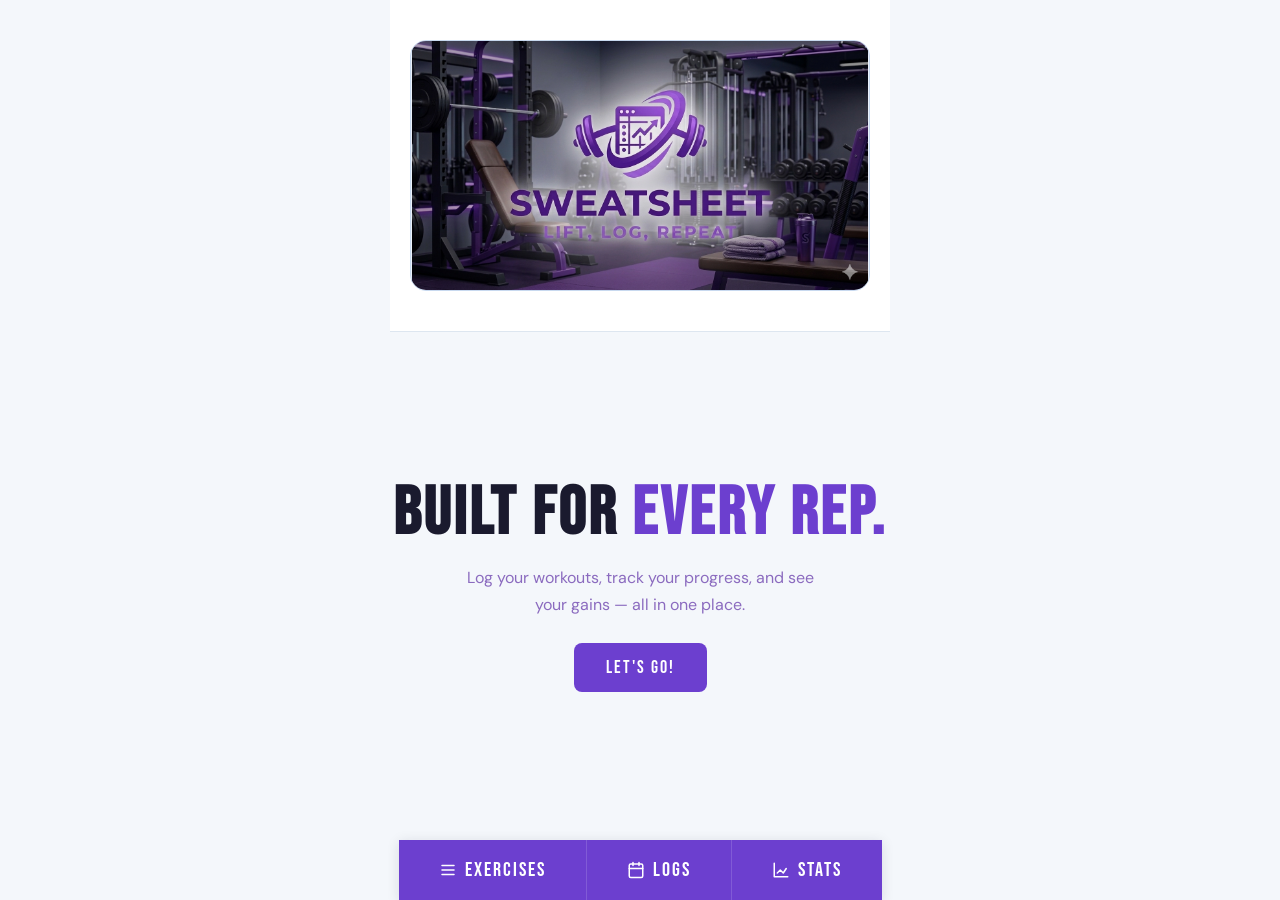
==== commit e9420121: "Updated button label" ====
--- a/index.html
+++ b/index.html
@@ -6,6 +6,8 @@
   <title>SweatSheet</title>
   <link href="https://fonts.googleapis.com/css2?family=Bebas+Neue&family=DM+Sans:wght@400;500;600&display=swap" rel="stylesheet" />
   <link rel="stylesheet" href="styles.css" />
+  <link rel="icon" href="/favicon.ico" sizes="any" />
+  <link rel="icon" type="image/png" href="/favicon.png" />
   <script type="module" src="components.js"></script>
 </head>
 <body>
@@ -15,17 +17,20 @@
   <section class="hero">
     <h1>Built for <span>every rep.</span></h1>
     <p>Log your workouts, track your progress, and see your gains — all in one place.</p>
-    <a class="cta" href="exercise-list.html">Get started</a>
+    <a class="cta" href="exercise-list.html">Let's Go!</a>
   </section>
 
   <site-nav active="home"></site-nav>
 
   <script>
-    const key = new URLSearchParams(location.search).get('key')
     const cta = document.querySelector('.cta')
-    if (key && cta) {
+    if (location.search && cta) {
       const url = new URL(cta.getAttribute('href'), location.href)
-      url.searchParams.set('key', key)
+      const params = new URLSearchParams(location.search)
+      for (const name of ['day', 'set', 'user', 'cardio']) params.delete(name)
+      for (const [name, value] of params) {
+        url.searchParams.set(name, value)
+      }
       cta.href = url.pathname.split('/').pop() + url.search + url.hash
     }
   </script>
